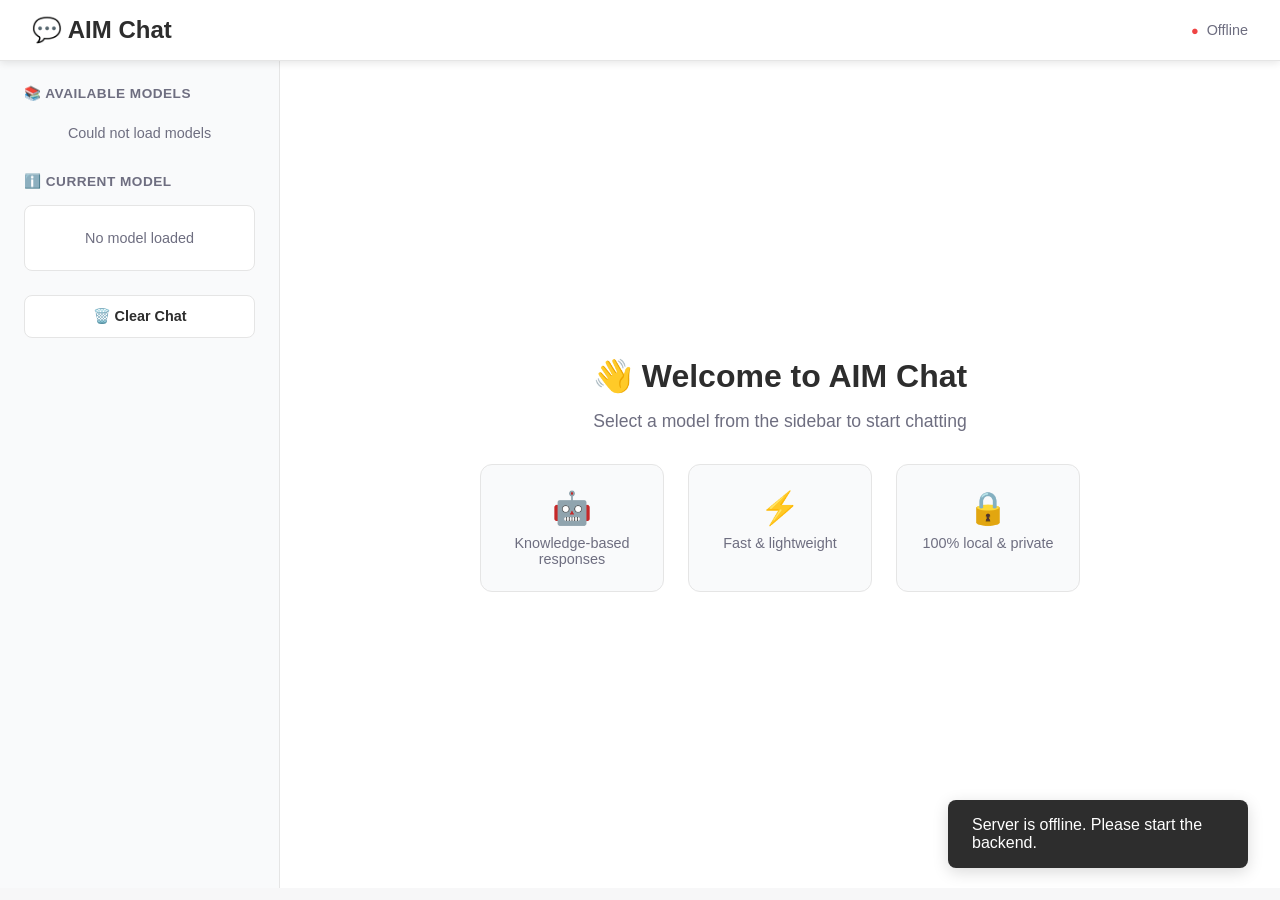
==== aim-chat/frontend/index.html @ c4d685f9 "Add AIM Chat app with backend, frontend, models Introduce a complete lightweight AIM Chat project: a" ====
<!DOCTYPE html>
<html lang="en">
<head>
    <meta charset="UTF-8">
    <meta name="viewport" content="width=device-width, initial-scale=1.0">
    <title>AIM Chat - Simple AI Chatbot</title>
    <link rel="stylesheet" href="style.css">
</head>
<body>
    <!-- Header -->
    <header class="header">
        <div class="header-content">
            <h1 class="logo">💬 AIM Chat</h1>
            <div class="status-bar">
                <span class="status-indicator" id="statusIndicator">●</span>
                <span class="status-text" id="statusText">Offline</span>
            </div>
        </div>
    </header>

    <!-- Main Container -->
    <div class="container">
        <!-- Sidebar -->
        <aside class="sidebar">
            <div class="sidebar-section">
                <h3>📚 Available Models</h3>
                <div id="modelsList" class="models-list">
                    <p class="loading-text">Loading models...</p>
                </div>
            </div>
            
            <div class="sidebar-section">
                <h3>ℹ️ Current Model</h3>
                <div id="modelInfo" class="model-info">
                    <p class="no-model-text">No model loaded</p>
                </div>
            </div>
            
            <div class="sidebar-section">
                <button class="btn btn-secondary btn-full" onclick="clearChat()">
                    🗑️ Clear Chat
                </button>
            </div>
        </aside>

        <!-- Chat Area -->
        <main class="chat-container">
            <div class="welcome-screen" id="welcomeScreen">
                <div class="welcome-content">
                    <h2>👋 Welcome to AIM Chat</h2>
                    <p>Select a model from the sidebar to start chatting</p>
                    <div class="welcome-features">
                        <div class="feature">
                            <span class="feature-icon">🤖</span>
                            <p>Knowledge-based responses</p>
                        </div>
                        <div class="feature">
                            <span class="feature-icon">⚡</span>
                            <p>Fast & lightweight</p>
                        </div>
                        <div class="feature">
                            <span class="feature-icon">🔒</span>
                            <p>100% local & private</p>
                        </div>
                    </div>
                </div>
            </div>
            
            <div class="chat-area" id="chatArea" style="display: none;">
                <!-- Chat Messages -->
                <div class="messages" id="messagesContainer">
                    <!-- Messages will be added here dynamically -->
                </div>
                
                <!-- Input Area -->
                <div class="input-area">
                    <div class="input-container">
                        <textarea 
                            id="messageInput" 
                            placeholder="Type your message here..." 
                            rows="1"
                            onkeypress="handleKeyPress(event)"
                        ></textarea>
                        <button class="btn btn-primary btn-send" onclick="sendMessage()">
                            <span>Send</span>
                            <span class="send-icon">➤</span>
                        </button>
                    </div>
                </div>
            </div>
        </main>
    </div>

    <!-- Loading Overlay -->
    <div class="loading-overlay" id="loadingOverlay">
        <div class="spinner"></div>
    </div>

    <!-- Toast Notification -->
    <div class="toast" id="toast"></div>

    <script src="app.js"></script>
</body>
</html>
---- aim-chat/frontend/style.css ----
/* ========================================
   AIM Chat - Styles
   Simple ChatGPT-like interface
   ======================================== */

/* CSS Variables */
:root {
    --primary-color: #10a37f;
    --primary-hover: #0d8f6f;
    --background: #f7f7f8;
    --surface: #ffffff;
    --border: #e5e5e5;
    --text-primary: #2d2d2d;
    --text-secondary: #6e6e80;
    --user-message-bg: #10a37f;
    --ai-message-bg: #f7f7f8;
    --sidebar-bg: #f9fafb;
    --shadow: 0 2px 8px rgba(0, 0, 0, 0.1);
    --shadow-lg: 0 4px 16px rgba(0, 0, 0, 0.15);
}

/* Reset */
* {
    margin: 0;
    padding: 0;
    box-sizing: border-box;
}

body {
    font-family: -apple-system, BlinkMacSystemFont, 'Segoe UI', 'Roboto', 'Helvetica', 'Arial', sans-serif;
    background: var(--background);
    color: var(--text-primary);
    height: 100vh;
    overflow: hidden;
}

/* ========================================
   Header
   ======================================== */
.header {
    background: var(--surface);
    border-bottom: 1px solid var(--border);
    padding: 1rem 2rem;
    box-shadow: var(--shadow);
    position: relative;
    z-index: 10;
}

.header-content {
    display: flex;
    justify-content: space-between;
    align-items: center;
    max-width: 1600px;
    margin: 0 auto;
}

.logo {
    font-size: 1.5rem;
    font-weight: 600;
    color: var(--text-primary);
}

.status-bar {
    display: flex;
    align-items: center;
    gap: 0.5rem;
}

.status-indicator {
    font-size: 0.8rem;
    color: #ef4444;
    animation: pulse 2s infinite;
}

.status-indicator.online {
    color: #10b981;
    animation: none;
}

@keyframes pulse {
    0%, 100% { opacity: 1; }
    50% { opacity: 0.5; }
}

.status-text {
    font-size: 0.9rem;
    color: var(--text-secondary);
    font-weight: 500;
}

/* ========================================
   Main Container
   ======================================== */
.container {
    display: flex;
    height: calc(100vh - 73px);
    max-width: 1600px;
    margin: 0 auto;
}

/* ========================================
   Sidebar
   ======================================== */
.sidebar {
    width: 280px;
    background: var(--sidebar-bg);
    border-right: 1px solid var(--border);
    padding: 1.5rem;
    overflow-y: auto;
    display: flex;
    flex-direction: column;
    gap: 1.5rem;
}

.sidebar-section h3 {
    font-size: 0.85rem;
    font-weight: 600;
    color: var(--text-secondary);
    text-transform: uppercase;
    letter-spacing: 0.5px;
    margin-bottom: 1rem;
}

.models-list {
    display: flex;
    flex-direction: column;
    gap: 0.5rem;
}

.model-item {
    background: var(--surface);
    border: 1px solid var(--border);
    border-radius: 0.5rem;
    padding: 0.75rem;
    cursor: pointer;
    transition: all 0.2s;
}

.model-item:hover {
    border-color: var(--primary-color);
    box-shadow: var(--shadow);
    transform: translateY(-1px);
}

.model-item-name {
    font-weight: 600;
    font-size: 0.9rem;
    margin-bottom: 0.25rem;
    color: var(--text-primary);
}

.model-item-desc {
    font-size: 0.8rem;
    color: var(--text-secondary);
    margin-bottom: 0.5rem;
}

.model-item-meta {
    font-size: 0.75rem;
    color: var(--text-secondary);
}

.loading-text,
.no-model-text {
    font-size: 0.9rem;
    color: var(--text-secondary);
    text-align: center;
    padding: 0.5rem;
}

.model-info {
    background: var(--surface);
    border: 1px solid var(--border);
    border-radius: 0.5rem;
    padding: 1rem;
}

.model-info-loaded .info-row {
    display: flex;
    justify-content: space-between;
    padding: 0.5rem 0;
    font-size: 0.85rem;
    border-bottom: 1px solid var(--border);
}

.model-info-loaded .info-row:last-child {
    border-bottom: none;
}

.info-label {
    color: var(--text-secondary);
    font-weight: 500;
}

.info-value {
    color: var(--text-primary);
    font-weight: 600;
}

/* ========================================
   Chat Container
   ======================================== */
.chat-container {
    flex: 1;
    display: flex;
    flex-direction: column;
    background: var(--surface);
}

/* Welcome Screen */
.welcome-screen {
    flex: 1;
    display: flex;
    align-items: center;
    justify-content: center;
    padding: 2rem;
}

.welcome-content {
    text-align: center;
    max-width: 600px;
}

.welcome-content h2 {
    font-size: 2rem;
    margin-bottom: 1rem;
    color: var(--text-primary);
}

.welcome-content > p {
    font-size: 1.1rem;
    color: var(--text-secondary);
    margin-bottom: 2rem;
}

.welcome-features {
    display: grid;
    grid-template-columns: repeat(3, 1fr);
    gap: 1.5rem;
    margin-top: 2rem;
}

.feature {
    padding: 1.5rem;
    background: var(--sidebar-bg);
    border-radius: 0.75rem;
    border: 1px solid var(--border);
}

.feature-icon {
    font-size: 2rem;
    display: block;
    margin-bottom: 0.5rem;
}

.feature p {
    font-size: 0.9rem;
    color: var(--text-secondary);
}

/* Chat Area */
.chat-area {
    flex: 1;
    display: flex;
    flex-direction: column;
}

.messages {
    flex: 1;
    overflow-y: auto;
    padding: 2rem;
    display: flex;
    flex-direction: column;
    gap: 1rem;
}

/* Message Bubbles */
.message {
    display: flex;
    gap: 1rem;
    max-width: 800px;
    animation: fadeIn 0.3s;
}

@keyframes fadeIn {
    from { opacity: 0; transform: translateY(10px); }
    to { opacity: 1; transform: translateY(0); }
}

.message.user {
    align-self: flex-end;
    flex-direction: row-reverse;
}

.message-avatar {
    width: 36px;
    height: 36px;
    border-radius: 50%;
    display: flex;
    align-items: center;
    justify-content: center;
    font-size: 1.2rem;
    flex-shrink: 0;
}

.message.user .message-avatar {
    background: var(--user-message-bg);
    color: white;
}

.message.ai .message-avatar {
    background: var(--ai-message-bg);
    border: 1px solid var(--border);
}

.message-content {
    padding: 1rem 1.25rem;
    border-radius: 1rem;
    line-height: 1.6;
    font-size: 0.95rem;
}

.message.user .message-content {
    background: var(--user-message-bg);
    color: white;
    border-bottom-right-radius: 0.25rem;
}

.message.ai .message-content {
    background: var(--ai-message-bg);
    color: var(--text-primary);
    border: 1px solid var(--border);
    border-bottom-left-radius: 0.25rem;
}

/* Input Area */
.input-area {
    padding: 1.5rem 2rem;
    border-top: 1px solid var(--border);
    background: var(--surface);
}

.input-container {
    display: flex;
    gap: 0.75rem;
    max-width: 900px;
    margin: 0 auto;
}

#messageInput {
    flex: 1;
    padding: 0.875rem 1rem;
    border: 1px solid var(--border);
    border-radius: 0.75rem;
    font-family: inherit;
    font-size: 0.95rem;
    resize: none;
    outline: none;
    max-height: 150px;
    transition: border-color 0.2s;
}

#messageInput:focus {
    border-color: var(--primary-color);
    box-shadow: 0 0 0 3px rgba(16, 163, 127, 0.1);
}

/* ========================================
   Buttons
   ======================================== */
.btn {
    padding: 0.75rem 1.5rem;
    border: none;
    border-radius: 0.5rem;
    font-weight: 600;
    font-size: 0.9rem;
    cursor: pointer;
    transition: all 0.2s;
    display: inline-flex;
    align-items: center;
    justify-content: center;
    gap: 0.5rem;
}

.btn-primary {
    background: var(--primary-color);
    color: white;
}

.btn-primary:hover {
    background: var(--primary-hover);
}

.btn-primary:disabled {
    background: #d1d5db;
    cursor: not-allowed;
}

.btn-secondary {
    background: var(--surface);
    color: var(--text-primary);
    border: 1px solid var(--border);
}

.btn-secondary:hover {
    background: var(--background);
}

.btn-send {
    padding: 0.875rem 1.5rem;
}

.send-icon {
    font-size: 1rem;
}

.btn-full {
    width: 100%;
}

/* ========================================
   Loading Overlay
   ======================================== */
.loading-overlay {
    position: fixed;
    top: 0;
    left: 0;
    width: 100%;
    height: 100%;
    background: rgba(0, 0, 0, 0.5);
    display: none;
    align-items: center;
    justify-content: center;
    z-index: 1000;
}

.loading-overlay.active {
    display: flex;
}

.spinner {
    border: 4px solid rgba(255, 255, 255, 0.3);
    border-top-color: white;
    border-radius: 50%;
    width: 40px;
    height: 40px;
    animation: spin 0.8s linear infinite;
}

@keyframes spin {
    to { transform: rotate(360deg); }
}

/* ========================================
   Toast Notifications
   ======================================== */
.toast {
    position: fixed;
    bottom: 2rem;
    right: 2rem;
    background: var(--text-primary);
    color: white;
    padding: 1rem 1.5rem;
    border-radius: 0.5rem;
    box-shadow: var(--shadow-lg);
    transform: translateY(200%);
    transition: transform 0.3s;
    z-index: 1001;
    max-width: 300px;
}

.toast.show {
    transform: translateY(0);
}

/* ========================================
   Scrollbar
   ======================================== */
::-webkit-scrollbar {
    width: 8px;
}

::-webkit-scrollbar-track {
    background: transparent;
}

::-webkit-scrollbar-thumb {
    background: #d1d5db;
    border-radius: 4px;
}

::-webkit-scrollbar-thumb:hover {
    background: #9ca3af;
}

/* ========================================
   Responsive
   ======================================== */
@media (max-width: 768px) {
    .sidebar {
        display: none;
    }
    
    .messages {
        padding: 1rem;
    }
    
    .input-area {
        padding: 1rem;
    }
    
    .welcome-features {
        grid-template-columns: 1fr;
    }
}
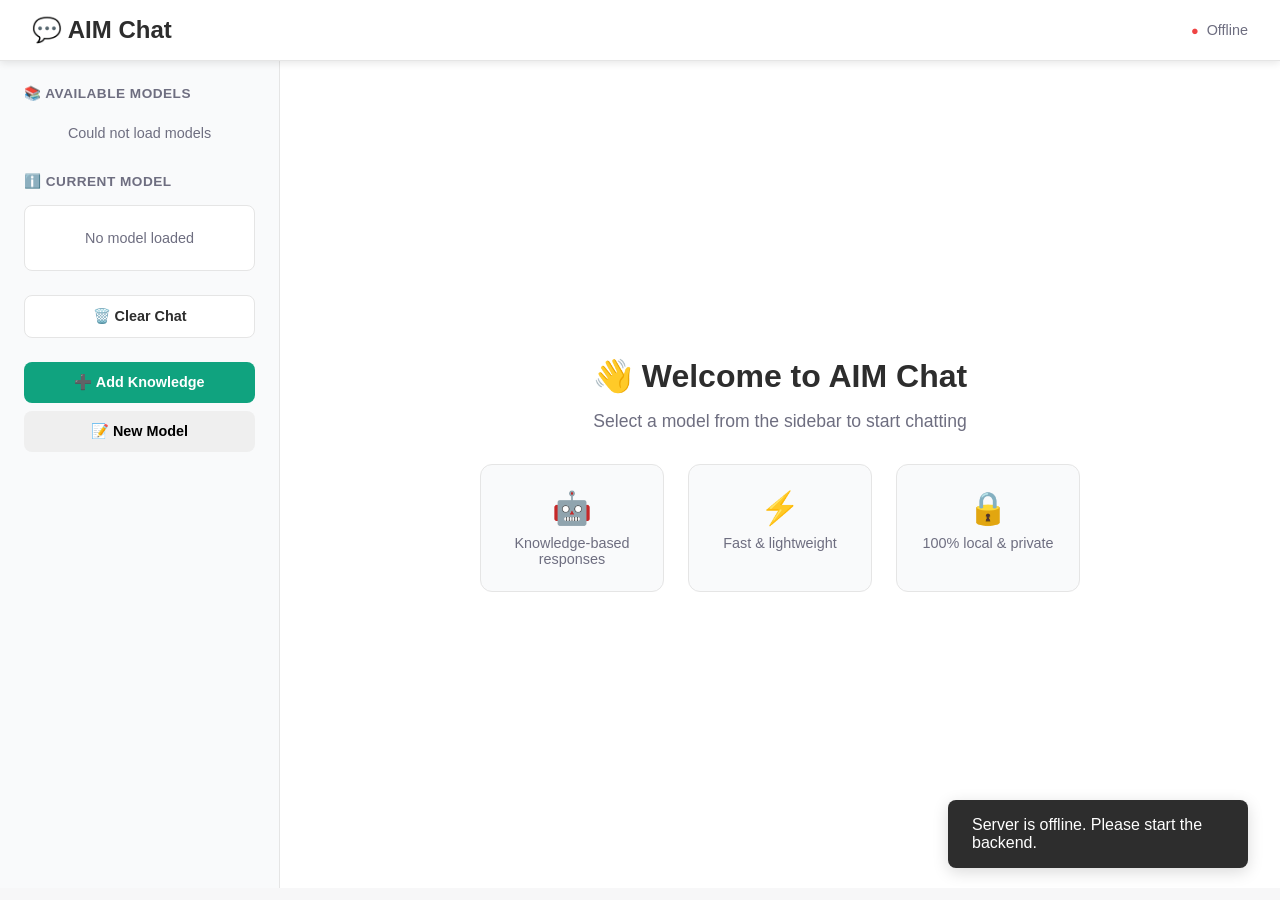
==== commit d812d8f9: "Add model management APIs and UI modals Add backend endpoints to manage models and knowledge: /api/a" ====
--- a/aim-chat/frontend/index.html
+++ b/aim-chat/frontend/index.html
@@ -39,6 +39,15 @@
             <div class="sidebar-section">
                 <button class="btn btn-secondary btn-full" onclick="clearChat()">
                     🗑️ Clear Chat
+                </button>
+            </div>
+            
+            <div class="sidebar-section">
+                <button class="btn btn-primary btn-full" onclick="showAddDataModal()">
+                    ➕ Add Knowledge
+                </button>
+                <button class="btn btn-success btn-full" style="margin-top: 0.5rem;" onclick="showCreateModelModal()">
+                    📝 New Model
                 </button>
             </div>
         </aside>
@@ -99,6 +108,68 @@
     <!-- Toast Notification -->
     <div class="toast" id="toast"></div>
 
+    <!-- Add Knowledge Modal -->
+    <div class="modal" id="addDataModal">
+        <div class="modal-content">
+            <div class="modal-header">
+                <h2>➕ Add Knowledge</h2>
+                <button class="modal-close" onclick="closeModal('addDataModal')">✕</button>
+            </div>
+            <div class="modal-body">
+                <p class="modal-desc">Add new knowledge sentences to the current model. Enter one sentence per line.</p>
+                <textarea 
+                    id="newKnowledge" 
+                    placeholder="The Earth orbits the Sun.&#10;Water is composed of hydrogen and oxygen.&#10;Light travels at 299,792 km/s."
+                    rows="8"
+                    class="modal-textarea"
+                ></textarea>
+                <div class="modal-actions">
+                    <button class="btn btn-secondary" onclick="closeModal('addDataModal')">Cancel</button>
+                    <button class="btn btn-primary" onclick="addKnowledge()">Add Knowledge</button>
+                </div>
+            </div>
+        </div>
+    </div>
+
+    <!-- Create Model Modal -->
+    <div class="modal" id="createModelModal">
+        <div class="modal-content">
+            <div class="modal-header">
+                <h2>📝 Create New Model</h2>
+                <button class="modal-close" onclick="closeModal('createModelModal')">✕</button>
+            </div>
+            <div class="modal-body">
+                <div class="form-group">
+                    <label>Model Name *</label>
+                    <input type="text" id="newModelName" placeholder="e.g., HistoryAI" class="modal-input">
+                </div>
+                <div class="form-group">
+                    <label>Version</label>
+                    <input type="text" id="newModelVersion" placeholder="1.0" value="1.0" class="modal-input">
+                </div>
+                <div class="form-group">
+                    <label>Description</label>
+                    <input type="text" id="newModelDesc" placeholder="What does this model know?" class="modal-input">
+                </div>
+                <div class="form-group">
+                    <label>Knowledge Sentences *</label>
+                    <textarea 
+                        id="newModelKnowledge" 
+                        placeholder="One sentence per line:&#10;The Roman Empire fell in 476 AD.&#10;World War II ended in 1945."
+                        rows="8"
+                        class="modal-textarea"
+                    ></textarea>
+                    <small style="color: #6e6e80; font-size: 0.85rem;">Enter at least 5 knowledge sentences</small>
+                </div>
+                <div class="modal-actions">
+                    <button class="btn btn-secondary" onclick="closeModal('createModelModal')">Cancel</button>
+                    <button class="btn btn-success" onclick="createModel()">Create & Load</button>
+                    <button class="btn btn-primary" onclick="createAndSaveModel()">Create & Save</button>
+                </div>
+            </div>
+        </div>
+    </div>
+
     <script src="app.js"></script>
 </body>
 </html>
--- a/aim-chat/frontend/style.css
+++ b/aim-chat/frontend/style.css
@@ -513,3 +513,145 @@
         grid-template-columns: 1fr;
     }
 }
+
+/* ========================================
+   Modal Dialogs
+   ======================================== */
+.modal {
+    position: fixed;
+    top: 0;
+    left: 0;
+    width: 100%;
+    height: 100%;
+    background: rgba(0, 0, 0, 0.6);
+    display: none;
+    align-items: center;
+    justify-content: center;
+    z-index: 2000;
+    animation: modalFadeIn 0.2s;
+}
+
+.modal.active {
+    display: flex;
+}
+
+@keyframes modalFadeIn {
+    from {
+        opacity: 0;
+    }
+    to {
+        opacity: 1;
+    }
+}
+
+.modal-content {
+    background: var(--surface);
+    border-radius: 1rem;
+    max-width: 600px;
+    width: 90%;
+    max-height: 90vh;
+    overflow-y: auto;
+    box-shadow: var(--shadow-xl);
+    animation: modalSlideIn 0.3s;
+}
+
+@keyframes modalSlideIn {
+    from {
+        transform: translateY(-50px);
+        opacity: 0;
+    }
+    to {
+        transform: translateY(0);
+        opacity: 1;
+    }
+}
+
+.modal-header {
+    display: flex;
+    justify-content: space-between;
+    align-items: center;
+    padding: 1.5rem;
+    border-bottom: 1px solid var(--border);
+}
+
+.modal-header h2 {
+    font-size: 1.5rem;
+    margin: 0;
+    color: var(--text-primary);
+}
+
+.modal-close {
+    background: none;
+    border: none;
+    font-size: 1.5rem;
+    cursor: pointer;
+    color: var(--text-secondary);
+    padding: 0;
+    width: 32px;
+    height: 32px;
+    display: flex;
+    align-items: center;
+    justify-content: center;
+    border-radius: 50%;
+    transition: background 0.2s;
+}
+
+.modal-close:hover {
+    background: var(--background);
+    color: var(--text-primary);
+}
+
+.modal-body {
+    padding: 1.5rem;
+}
+
+.modal-desc {
+    color: var(--text-secondary);
+    margin-bottom: 1rem;
+    font-size: 0.95rem;
+}
+
+.modal-textarea,
+.modal-input {
+    width: 100%;
+    padding: 0.75rem;
+    border: 1px solid var(--border);
+    border-radius: 0.5rem;
+    font-family: inherit;
+    font-size: 0.95rem;
+    margin-bottom: 1rem;
+    transition: border-color 0.2s;
+}
+
+.modal-textarea {
+    resize: vertical;
+    font-family: 'Monaco', 'Courier New', monospace;
+    min-height: 150px;
+}
+
+.modal-input:focus,
+.modal-textarea:focus {
+    outline: none;
+    border-color: var(--primary-color);
+    box-shadow: 0 0 0 3px rgba(16, 163, 127, 0.1);
+}
+
+.modal-actions {
+    display: flex;
+    gap: 0.75rem;
+    justify-content: flex-end;
+    margin-top: 1.5rem;
+}
+
+.form-group {
+    margin-bottom: 1.25rem;
+}
+
+.form-group label {
+    display: block;
+    font-weight: 600;
+    margin-bottom: 0.5rem;
+    color: var(--text-primary);
+    font-size: 0.9rem;
+}
+
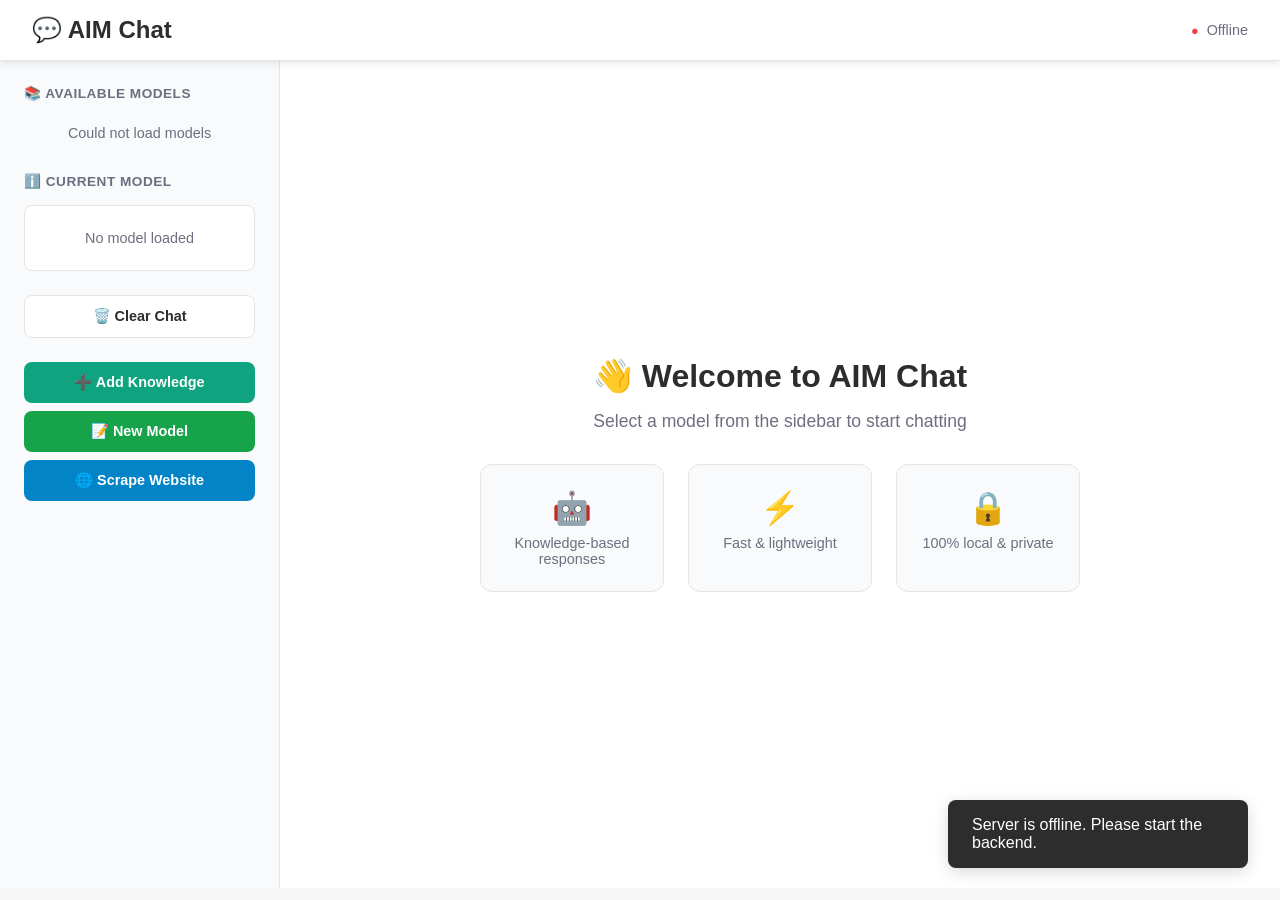
==== commit 702eed86: "Add web scraper, endpoints, and UI Introduce a WebScraper class and CLI to scrape websites (Wikipedi" ====
--- a/aim-chat/frontend/index.html
+++ b/aim-chat/frontend/index.html
@@ -48,6 +48,9 @@
                 </button>
                 <button class="btn btn-success btn-full" style="margin-top: 0.5rem;" onclick="showCreateModelModal()">
                     📝 New Model
+                </button>
+                <button class="btn btn-info btn-full" style="margin-top: 0.5rem;" onclick="showScrapeModal()">
+                    🌐 Scrape Website
                 </button>
             </div>
         </aside>
@@ -116,10 +119,10 @@
                 <button class="modal-close" onclick="closeModal('addDataModal')">✕</button>
             </div>
             <div class="modal-body">
-                <p class="modal-desc">Add new knowledge sentences to the current model. Enter one sentence per line.</p>
+                <p class="modal-desc">Add new knowledge to the current model. Enter facts one per line, or paste paragraphs (they'll be automatically split into sentences).</p>
                 <textarea 
                     id="newKnowledge" 
-                    placeholder="The Earth orbits the Sun.&#10;Water is composed of hydrogen and oxygen.&#10;Light travels at 299,792 km/s."
+                    placeholder="Example format:&#10;&#10;Peter Burroughs is a British actor.&#10;He appeared in Flash Gordon and The Dark Crystal.&#10;He was born on January 27, 1947.&#10;&#10;Or paste full paragraphs - they'll be split automatically!"
                     rows="8"
                     class="modal-textarea"
                 ></textarea>
@@ -170,6 +173,48 @@
         </div>
     </div>
 
+    <!-- Scrape Website Modal -->
+    <div class="modal" id="scrapeModal">
+        <div class="modal-content">
+            <div class="modal-header">
+                <h2>🌐 Scrape Website</h2>
+                <button class="modal-close" onclick="closeModal('scrapeModal')">✕</button>
+            </div>
+            <div class="modal-body">
+                <p class="modal-desc">Enter a website URL (Wikipedia works best!) to extract knowledge from it.</p>
+                <div class="form-group">
+                    <label for="scrapeUrl">Website URL</label>
+                    <input 
+                        type="url" 
+                        id="scrapeUrl" 
+                        placeholder="https://en.wikipedia.org/wiki/Python_(programming_language)"
+                        class="modal-input"
+                    >
+                </div>
+                <div class="form-group">
+                    <label for="scrapeModelName">Model Name (optional)</label>
+                    <input 
+                        type="text" 
+                        id="scrapeModelName" 
+                        placeholder="PythonAI"
+                        class="modal-input"
+                    >
+                </div>
+                <div class="form-group">
+                    <label style="display: flex; align-items: center; gap: 0.5rem; cursor: pointer;">
+                        <input type="checkbox" id="scrapeSaveFile" checked>
+                        <span>Save as .aim file</span>
+                    </label>
+                </div>
+                <div class="modal-actions">
+                    <button class="btn btn-secondary" onclick="closeModal('scrapeModal')">Cancel</button>
+                    <button class="btn btn-info" onclick="scrapeWebsite(false)">Scrape & Load</button>
+                    <button class="btn btn-primary" onclick="scrapeWebsite(true)">Scrape & Save</button>
+                </div>
+            </div>
+        </div>
+    </div>
+
     <script src="app.js"></script>
 </body>
 </html>
--- a/aim-chat/frontend/style.css
+++ b/aim-chat/frontend/style.css
@@ -268,10 +268,12 @@
 .messages {
     flex: 1;
     overflow-y: auto;
+    overflow-x: hidden;
     padding: 2rem;
     display: flex;
     flex-direction: column;
     gap: 1rem;
+    scroll-behavior: smooth;
 }
 
 /* Message Bubbles */
@@ -318,6 +320,12 @@
     border-radius: 1rem;
     line-height: 1.6;
     font-size: 0.95rem;
+    word-wrap: break-word;
+    overflow-wrap: break-word;
+    max-width: 100%;
+    white-space: pre-wrap;
+    overflow: hidden;
+    text-overflow: clip;
 }
 
 .message.user .message-content {
@@ -404,6 +412,24 @@
 
 .btn-secondary:hover {
     background: var(--background);
+}
+
+.btn-success {
+    background: #16a34a;
+    color: white;
+}
+
+.btn-success:hover {
+    background: #15803d;
+}
+
+.btn-info {
+    background: #0284c7;
+    color: white;
+}
+
+.btn-info:hover {
+    background: #0369a1;
 }
 
 .btn-send {
